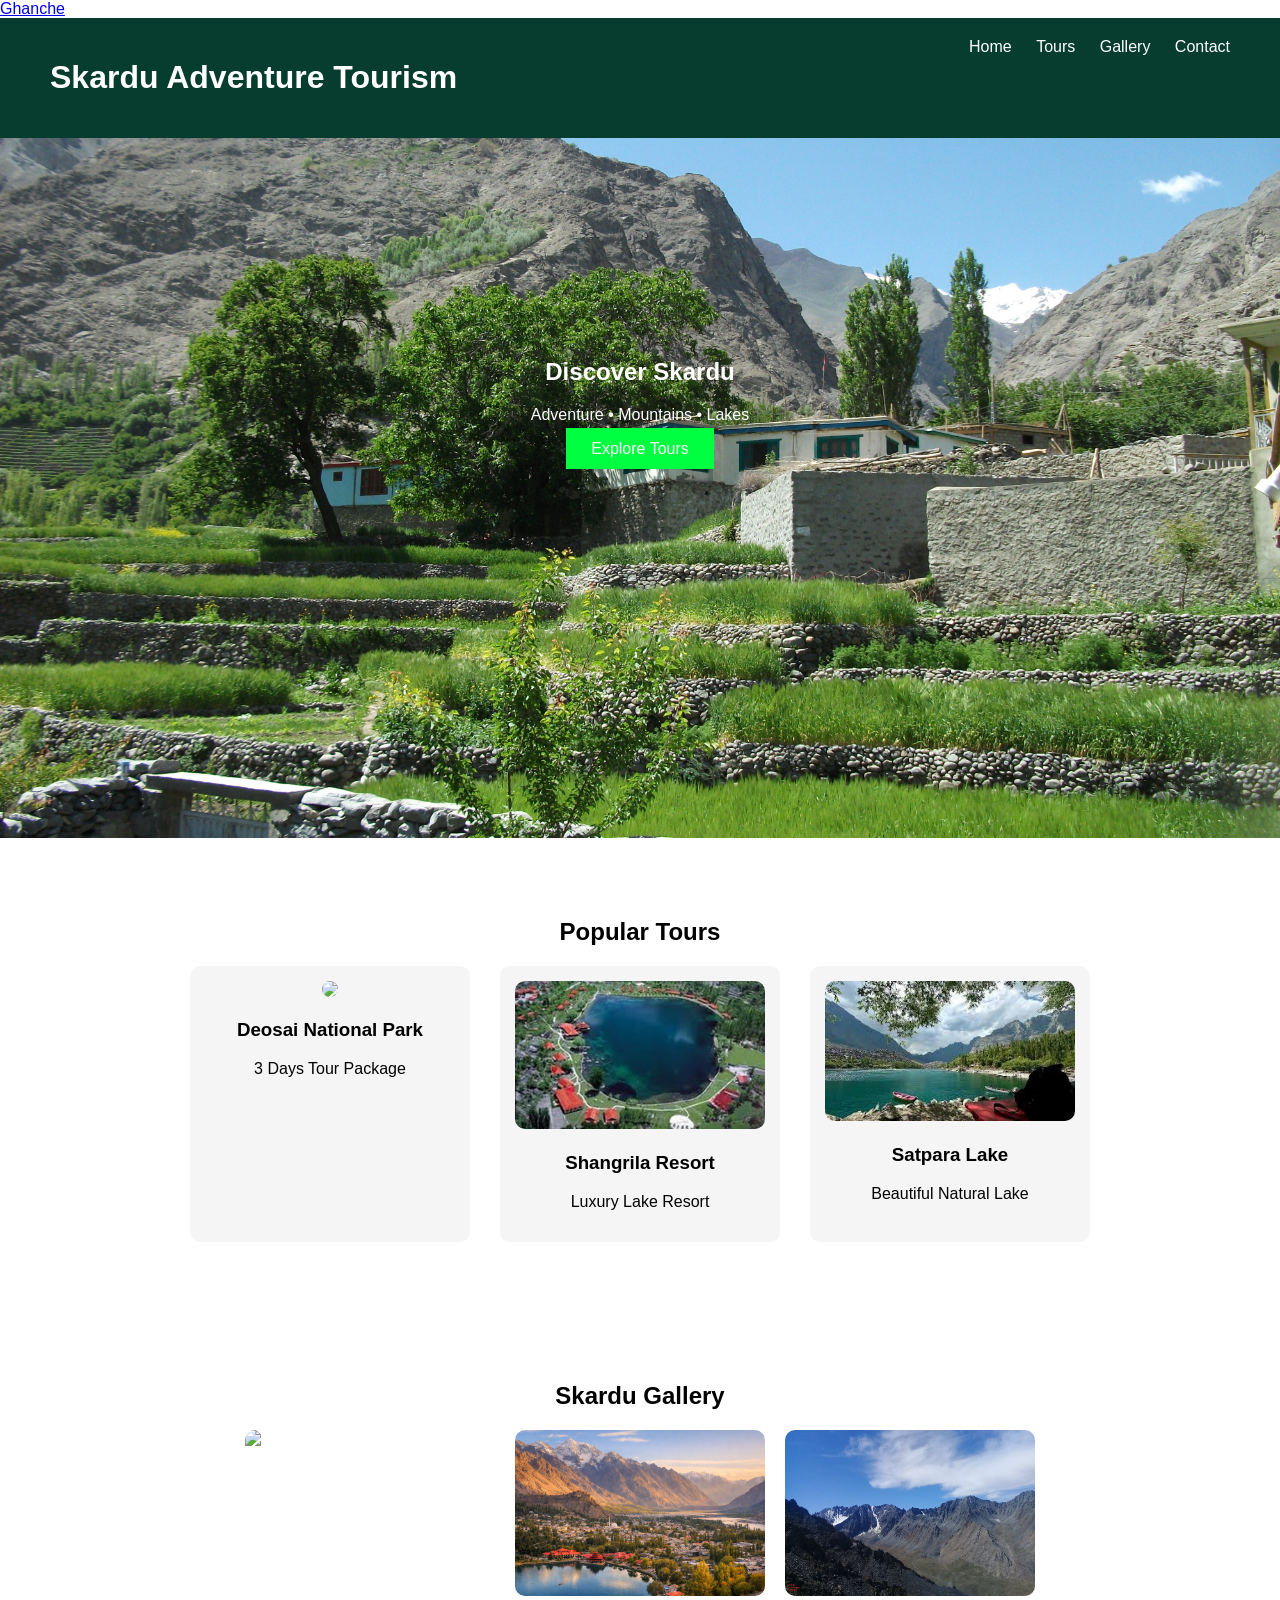
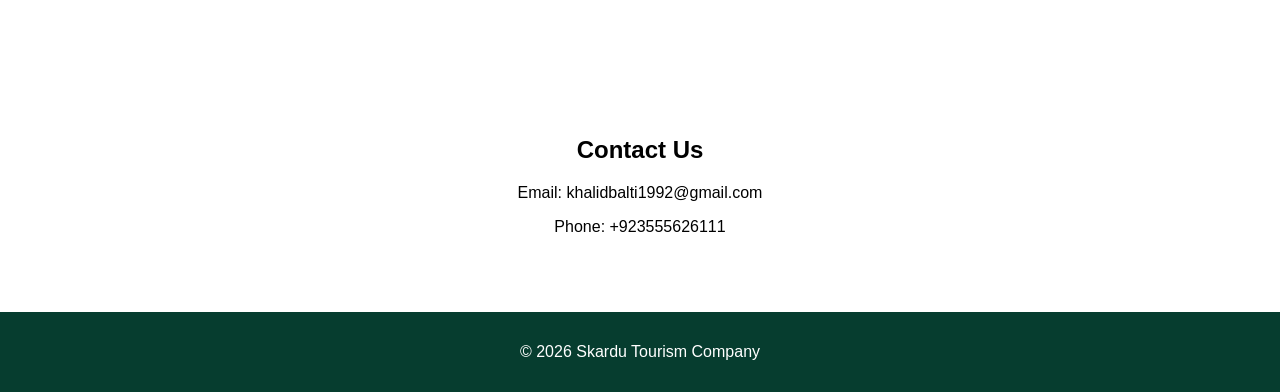
==== index.html @ 7aac6c37 "index.html" ====
<!DOCTYPE html>
<html lang="en">

<head>
<meta name="google-site-verification" content="r8pJ__NTdkcagpi7ZoNUKbEpiXbIBUnJPlx8f7ds5Cs" 
<meta name="viewport" content="width=device-width, initial-scale=1.0">

<title>Skardu Adventure Tourism</title>

<link rel="stylesheet" href="index.css">
<a href="Ghanche.html">Ghanche</a>
</head>



<body>

<header>


<h1>Skardu Adventure Tourism</h1>

<nav>
<a href="#">Home</a>
<a href="#tours">Tours</a>
<a href="#gallery">Gallery</a>
<a href="#contact">Contact</a>
</nav>

</header>


<section class="hero">

<h2>Discover Skardu</h2>

<p>Adventure • Mountains • Lakes</p>

<a href="#tours" class="btn">Explore Tours</a>

</section>

<section id="tours" class="tours">

<h2>Popular Tours</h2>

<div class="tour-grid">

<div class="tour-card">

<img src="deosai.jpg">

<h3>Deosai National Park</h3>

<p>3 Days Tour Package</p>

</div>

<div class="tour-card">

<img src="shangerila 1.jpg">

<h3>Shangrila Resort</h3>

<p>Luxury Lake Resort</p>

</div>

<div class="tour-card">

<img src="satpara lake.jpg">

<h3>Satpara Lake</h3>

<p>Beautiful Natural Lake</p>

</div>

</div>

</section>

<section id="gallery" class="gallery">

<h2>Skardu Gallery</h2>

<div class="gallery-grid">

<img src="shangrila.jpg">
<img src="skardu.png">
<img src="yugo mountain.jpg">

</div>

</section>

<section id="contact" class="contact">

<h2>Contact Us</h2>

<p>Email: khalidbalti1992@gmail.com</p>

<p>Phone: +923555626111</p>

</section>

<footer>

<p>© 2026 Skardu Tourism Company</p>

</footer>

<script src="index.js"></script>

</body>


</html>
---- index.css ----
body{
font-family:Arial;
margin:0;
}

header{
display:flex;
justify-content:space-between;
background:#063d2f;
color:white;
padding:20px 50px;
}

nav a{
margin-left:20px;
color:white;
text-decoration:none;
}

.hero{
height:500px;
background:url('yugo.JPG') center/cover;
color:white;
text-align:center;
padding-top:200px;
}

.btn{
background:rgb(0, 255, 64);
padding:12px 25px;
color:white;
text-decoration:none;
}

.tours{
padding:60px;
text-align:center;
}

.tour-grid{
display:flex;
justify-content:center;
gap:30px;
}

.tour-card{
background:#f5f5f5;
border-radius:10px;
width:250px;
padding:15px;
}

.tour-card img{
width:100%;
border-radius:10px;
}

.gallery{
padding:60px;
text-align:center;
}

.gallery-grid{
display:flex;
justify-content:center;
gap:20px;
}

.gallery img{
width:250px;
border-radius:10px;
}

.contact{
padding:60px;
text-align:center;
}

footer{
background:#063d2f;
color:white;
text-align:center;
padding:15px;
}
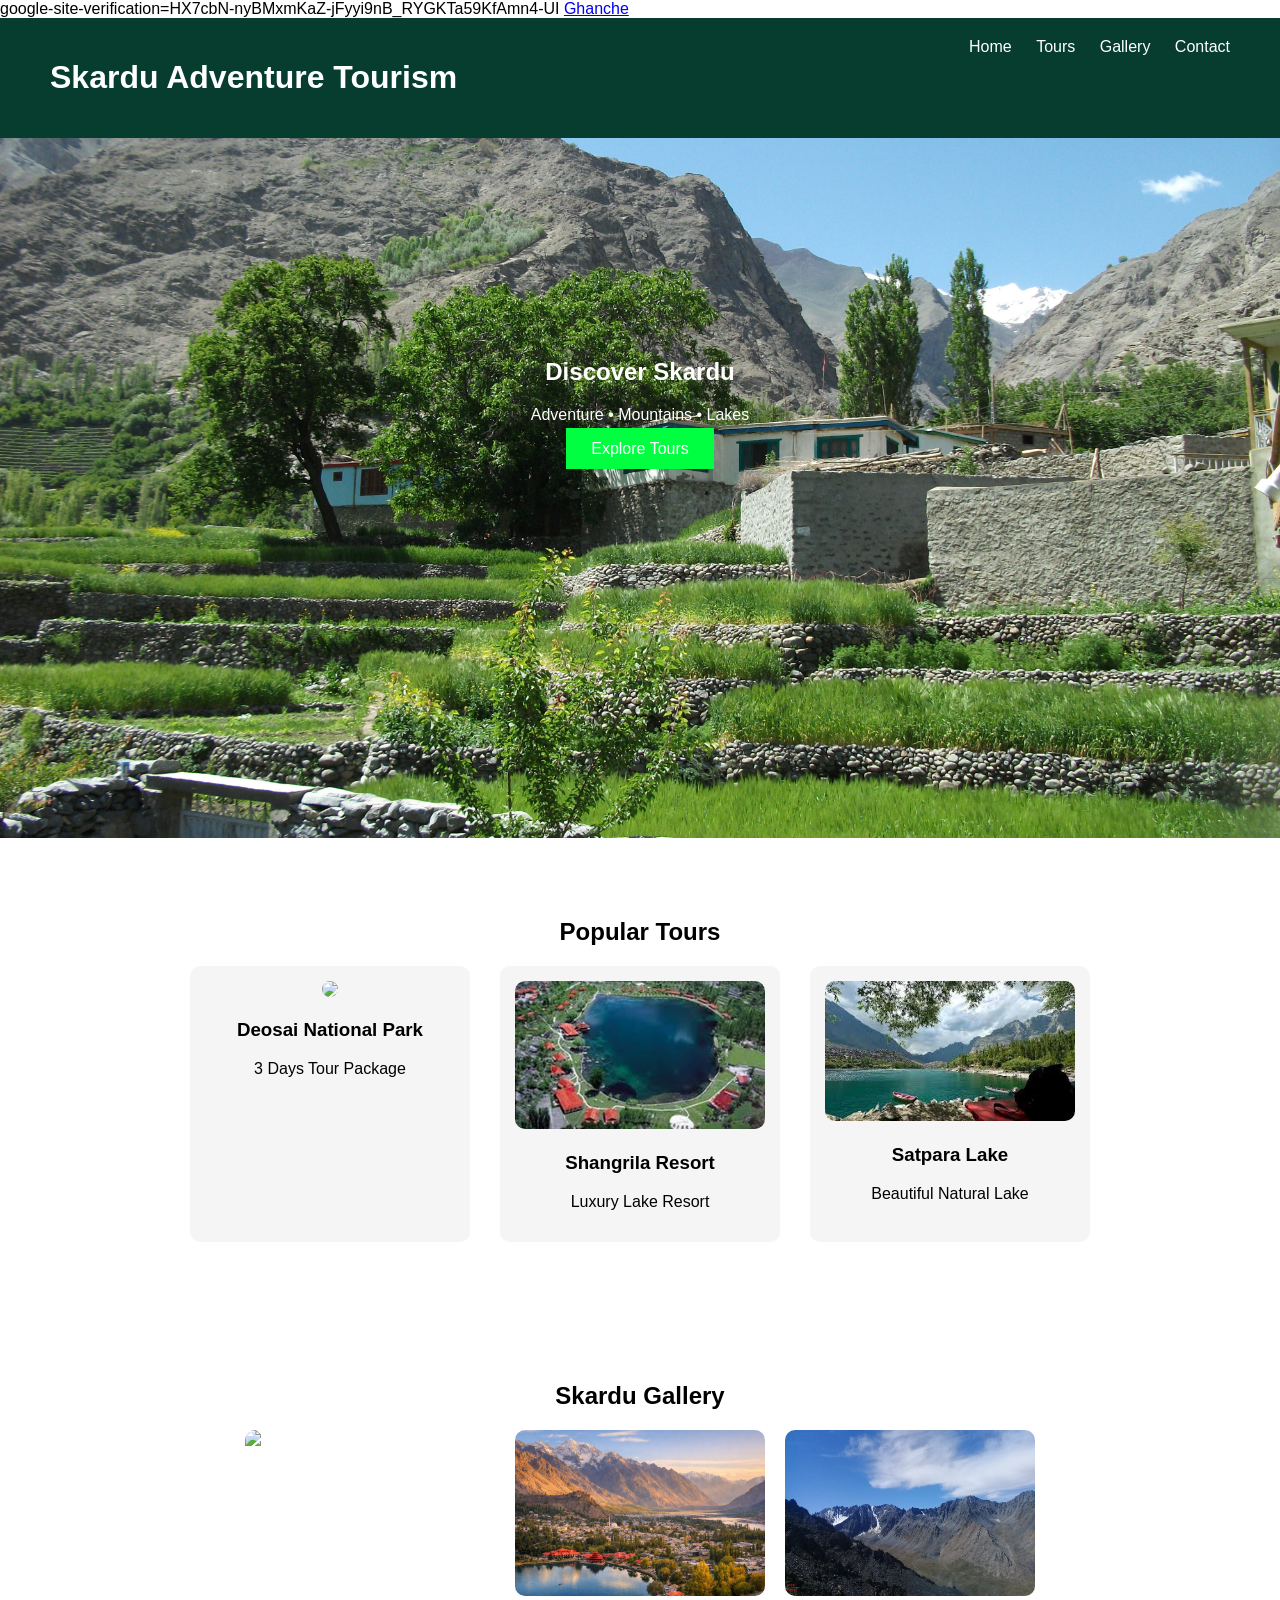
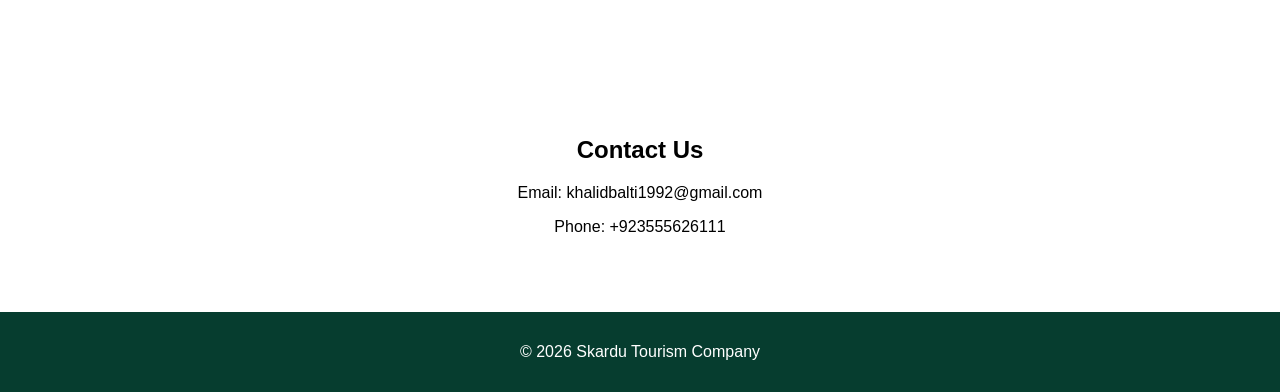
==== commit cf80b117: "index.html" ====
--- a/index.html
+++ b/index.html
@@ -2,7 +2,7 @@
 <html lang="en">
 
 <head>
-<meta name="google-site-verification" content="r8pJ__NTdkcagpi7ZoNUKbEpiXbIBUnJPlx8f7ds5Cs" 
+google-site-verification=HX7cbN-nyBMxmKaZ-jFyyi9nB_RYGKTa59KfAmn4-UI
 <meta name="viewport" content="width=device-width, initial-scale=1.0">
 
 <title>Skardu Adventure Tourism</title>
@@ -119,3 +119,4 @@
 
 
 
+
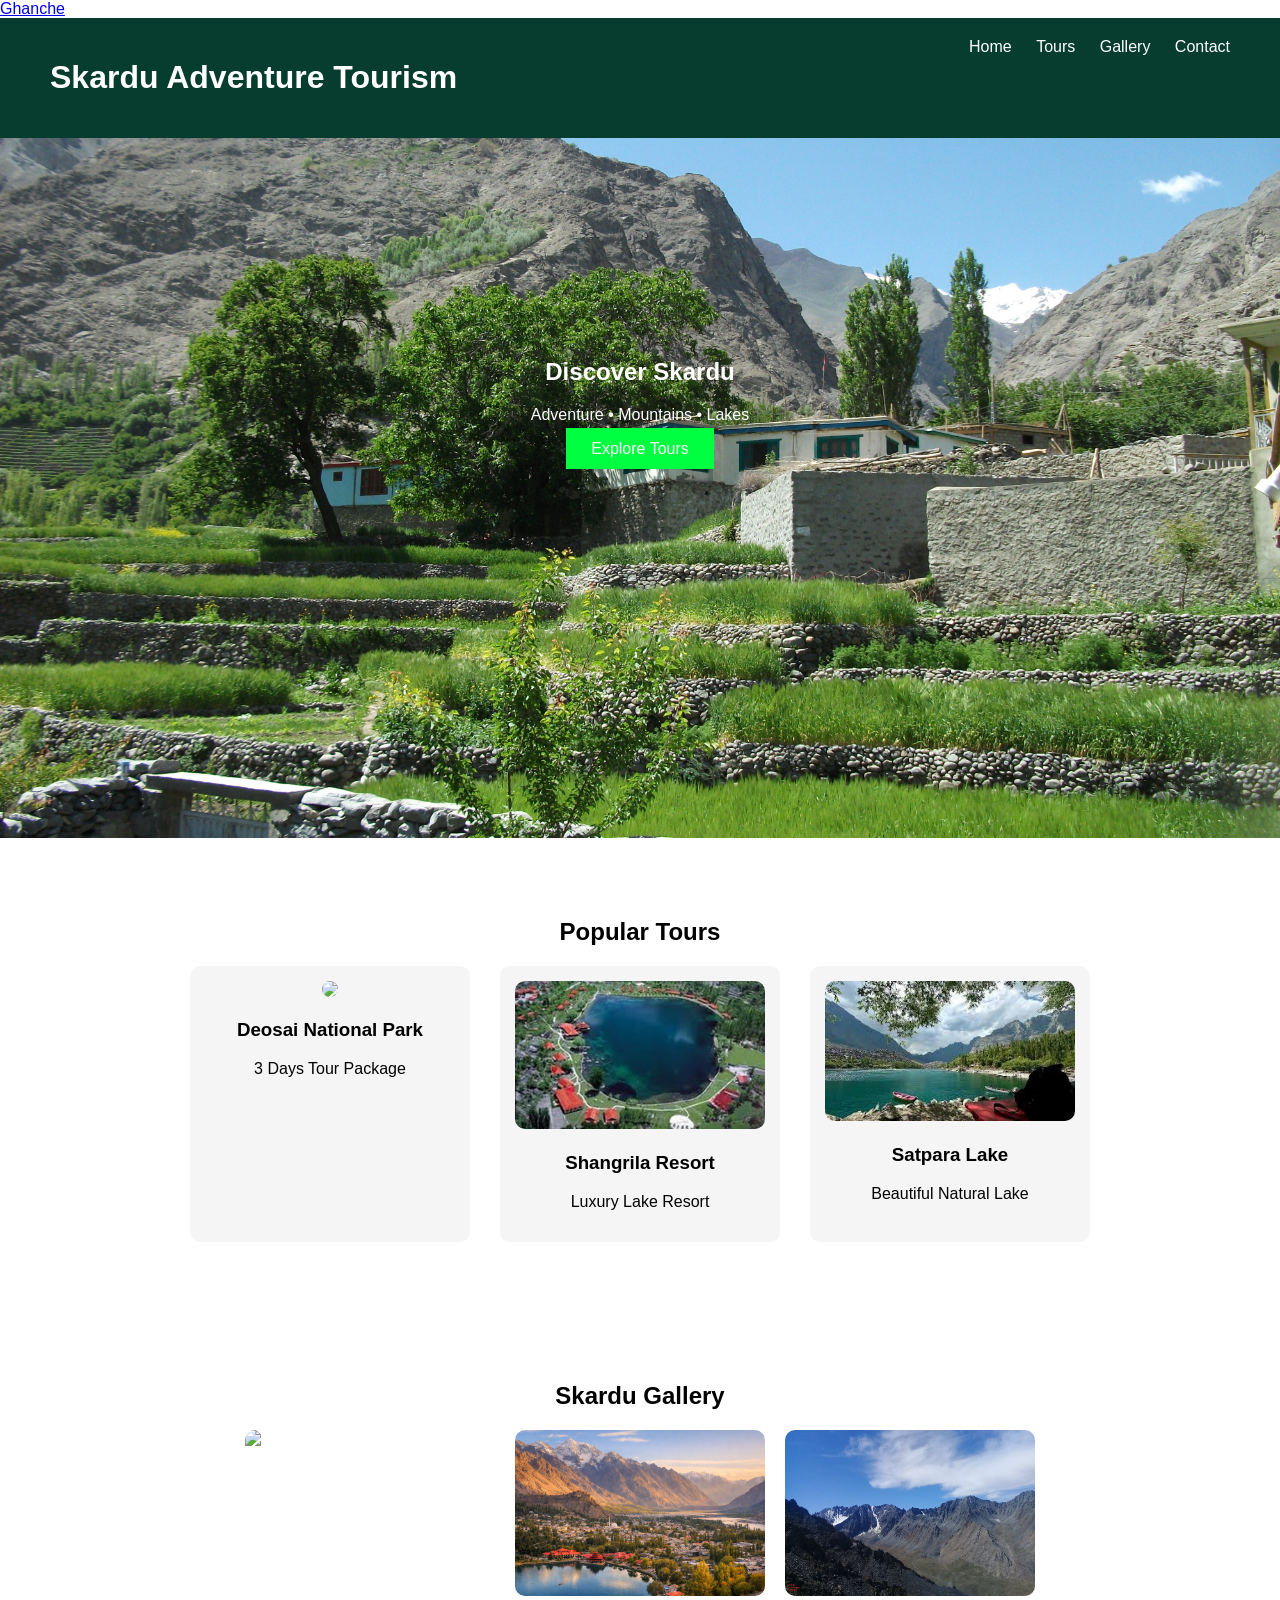
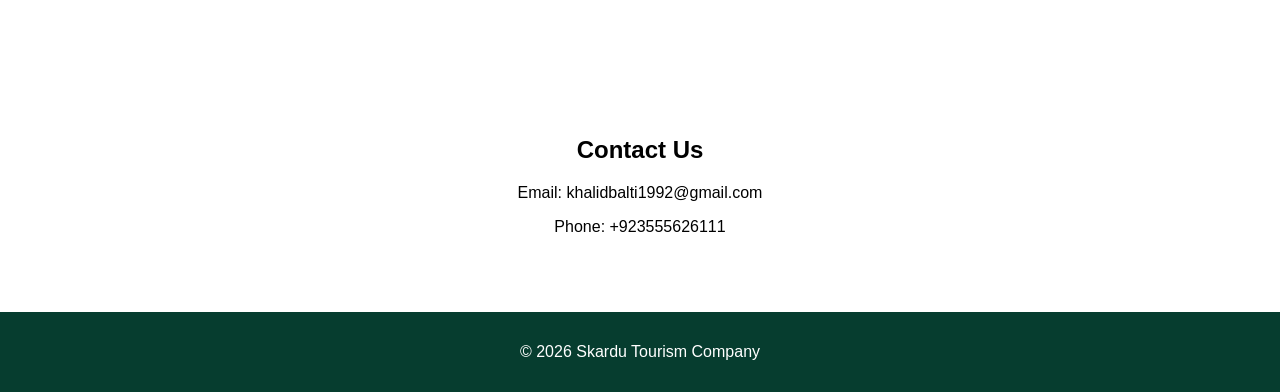
==== commit acd74e3c: "index.html" ====
--- a/index.html
+++ b/index.html
@@ -1,8 +1,8 @@
 <!DOCTYPE html>
 <html lang="en">
 
-<head>
-google-site-verification=HX7cbN-nyBMxmKaZ-jFyyi9nB_RYGKTa59KfAmn4-UI
+<head><meta name="google-site-verification" content="r8pJ__NTdkcagpi7ZoNUKbEpiXbIBUnJPlx8f7ds5Cs" />
+
 <meta name="viewport" content="width=device-width, initial-scale=1.0">
 
 <title>Skardu Adventure Tourism</title>
@@ -120,3 +120,4 @@
 
 
 
+
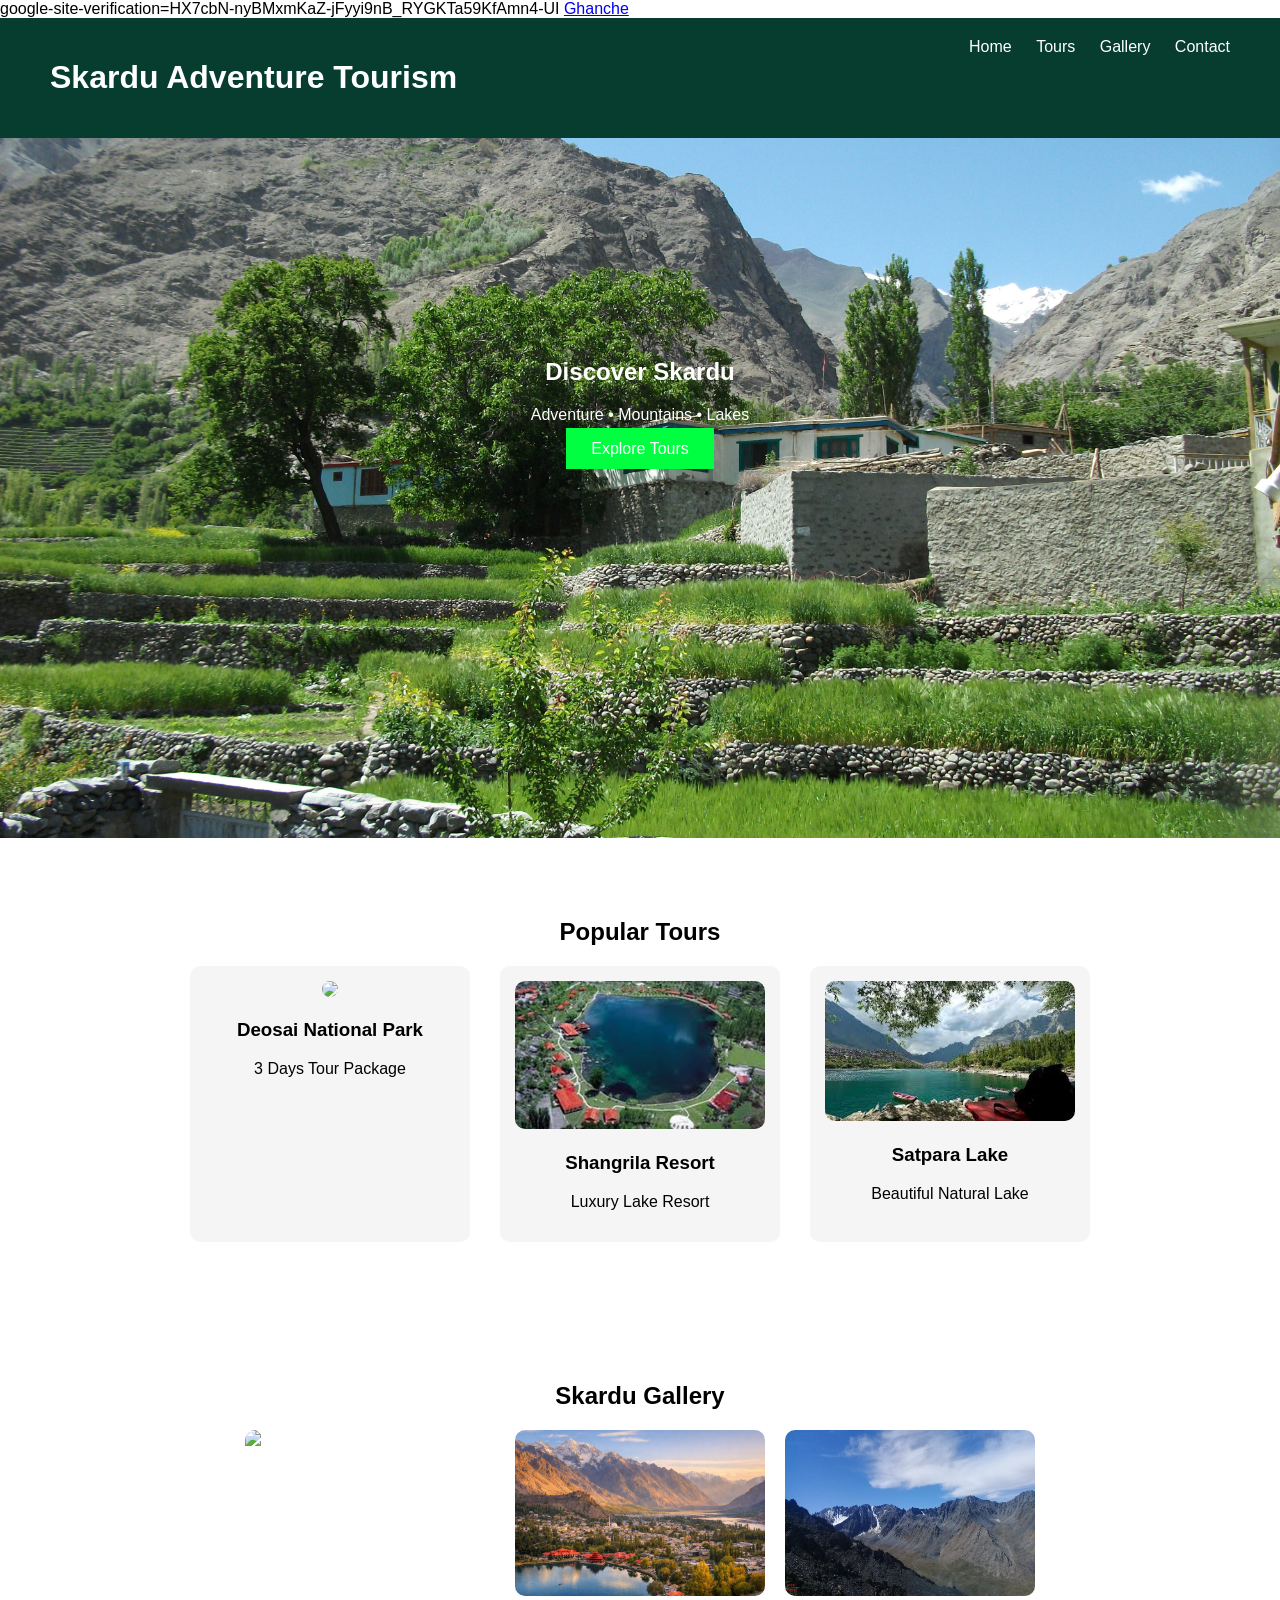
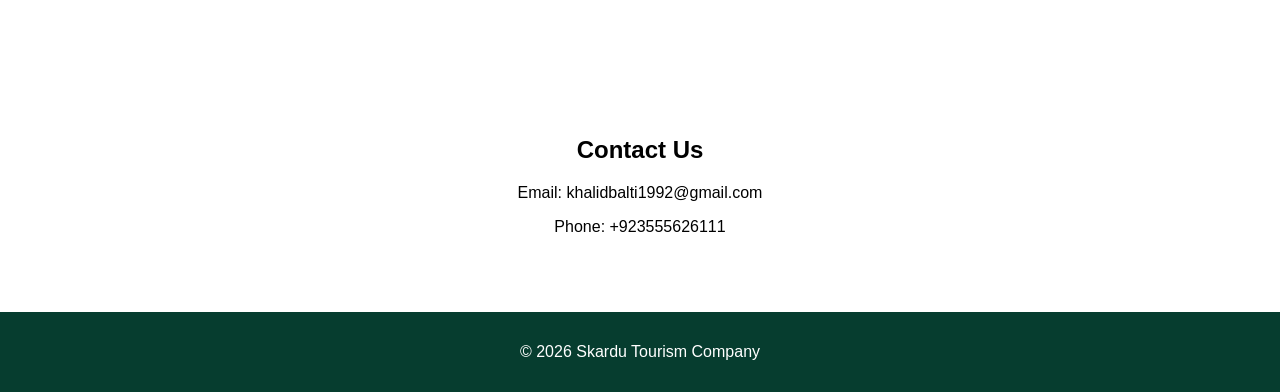
==== commit f488bfb6: "Update index.html" ====
--- a/index.html
+++ b/index.html
@@ -1,7 +1,7 @@
 <!DOCTYPE html>
 <html lang="en">
 
-<head><meta name="google-site-verification" content="r8pJ__NTdkcagpi7ZoNUKbEpiXbIBUnJPlx8f7ds5Cs" />
+<head>google-site-verification=HX7cbN-nyBMxmKaZ-jFyyi9nB_RYGKTa59KfAmn4-UI
 
 <meta name="viewport" content="width=device-width, initial-scale=1.0">
 
@@ -121,3 +121,4 @@
 
 
 
+
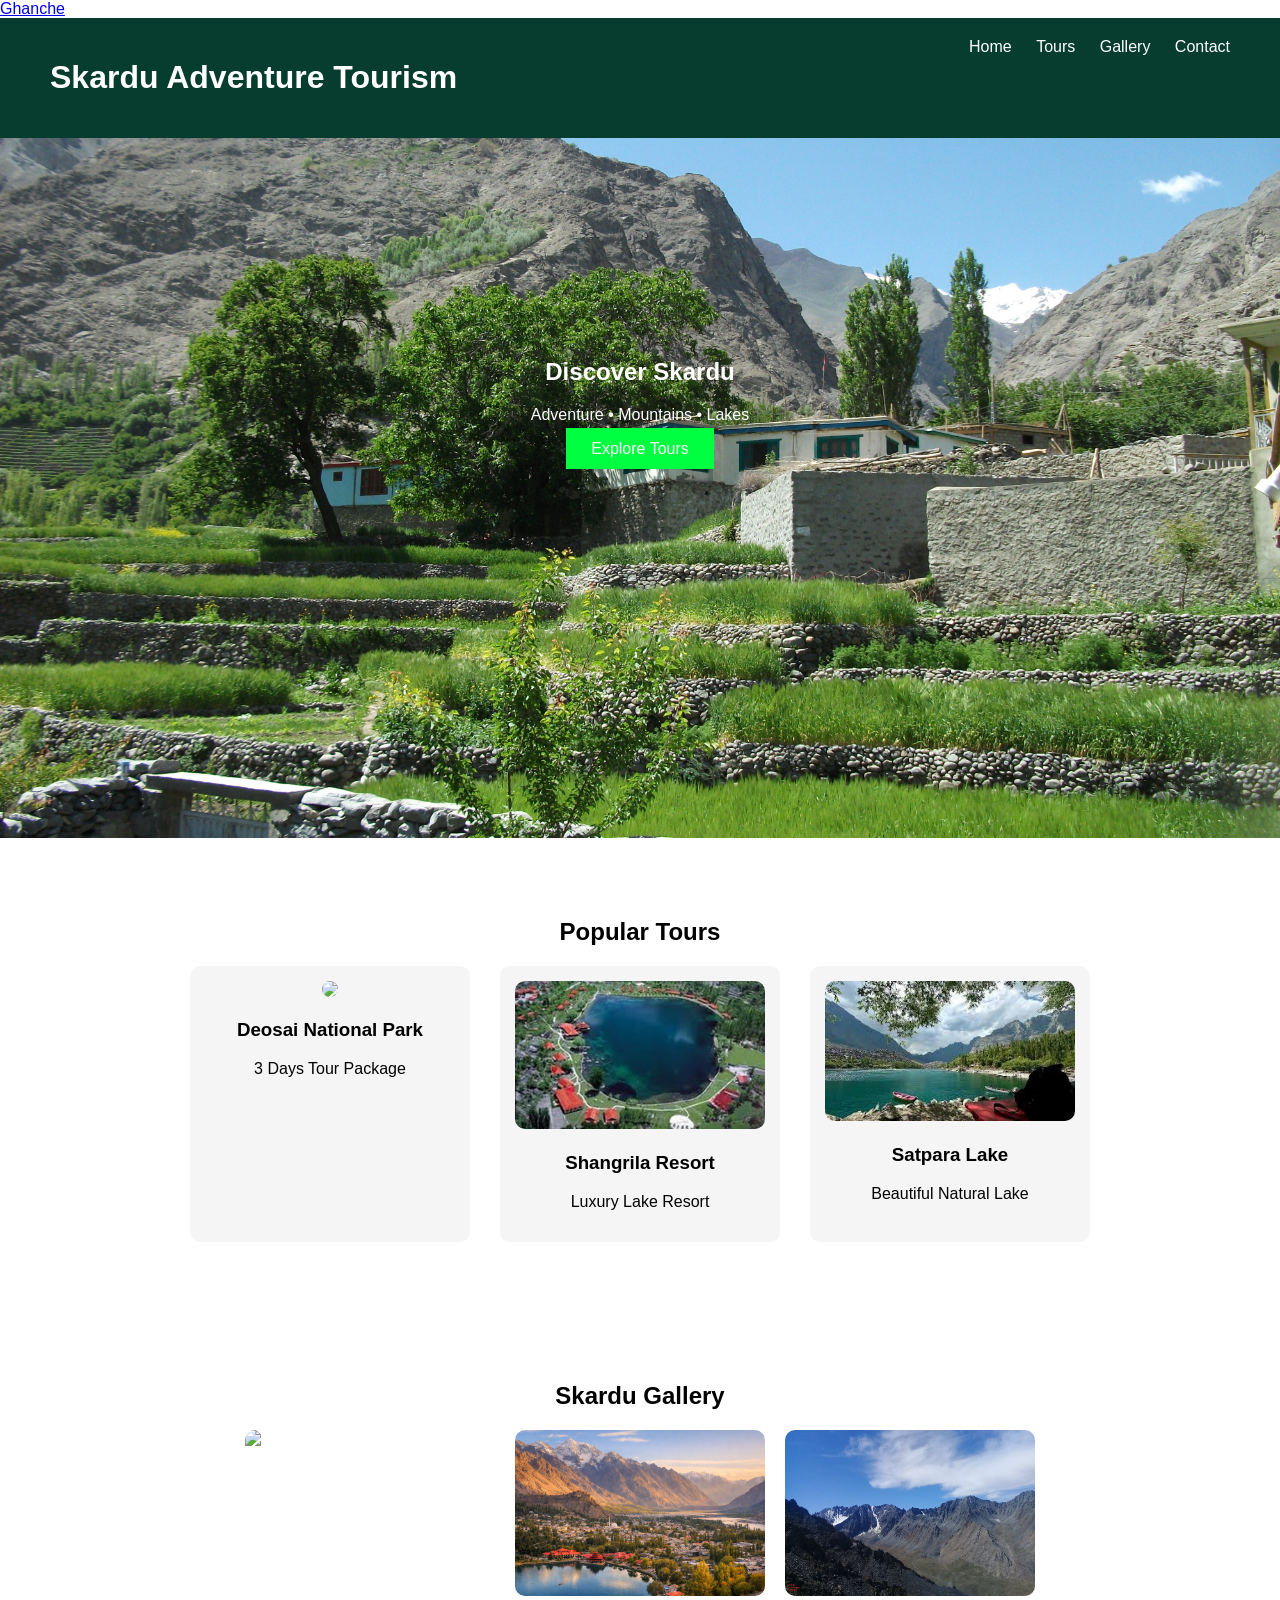
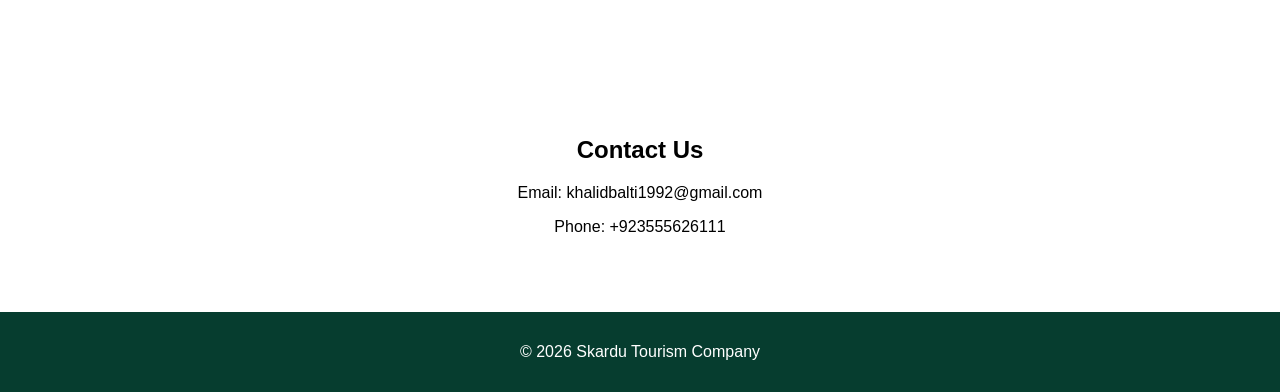
==== commit 2299aad6: "index.html" ====
--- a/index.html
+++ b/index.html
@@ -1,8 +1,9 @@
 <!DOCTYPE html>
 <html lang="en">
 
-<head>google-site-verification=HX7cbN-nyBMxmKaZ-jFyyi9nB_RYGKTa59KfAmn4-UI
-
+<head>
+<meta name="google-site-verification" content="r8pJ__NTdkcagpi7ZoNUKbEpiXbIBUnJPlx8f7ds5Cs" />
+  <meat chareset="UTF-8">
 <meta name="viewport" content="width=device-width, initial-scale=1.0">
 
 <title>Skardu Adventure Tourism</title>
@@ -122,3 +123,4 @@
 
 
 
+
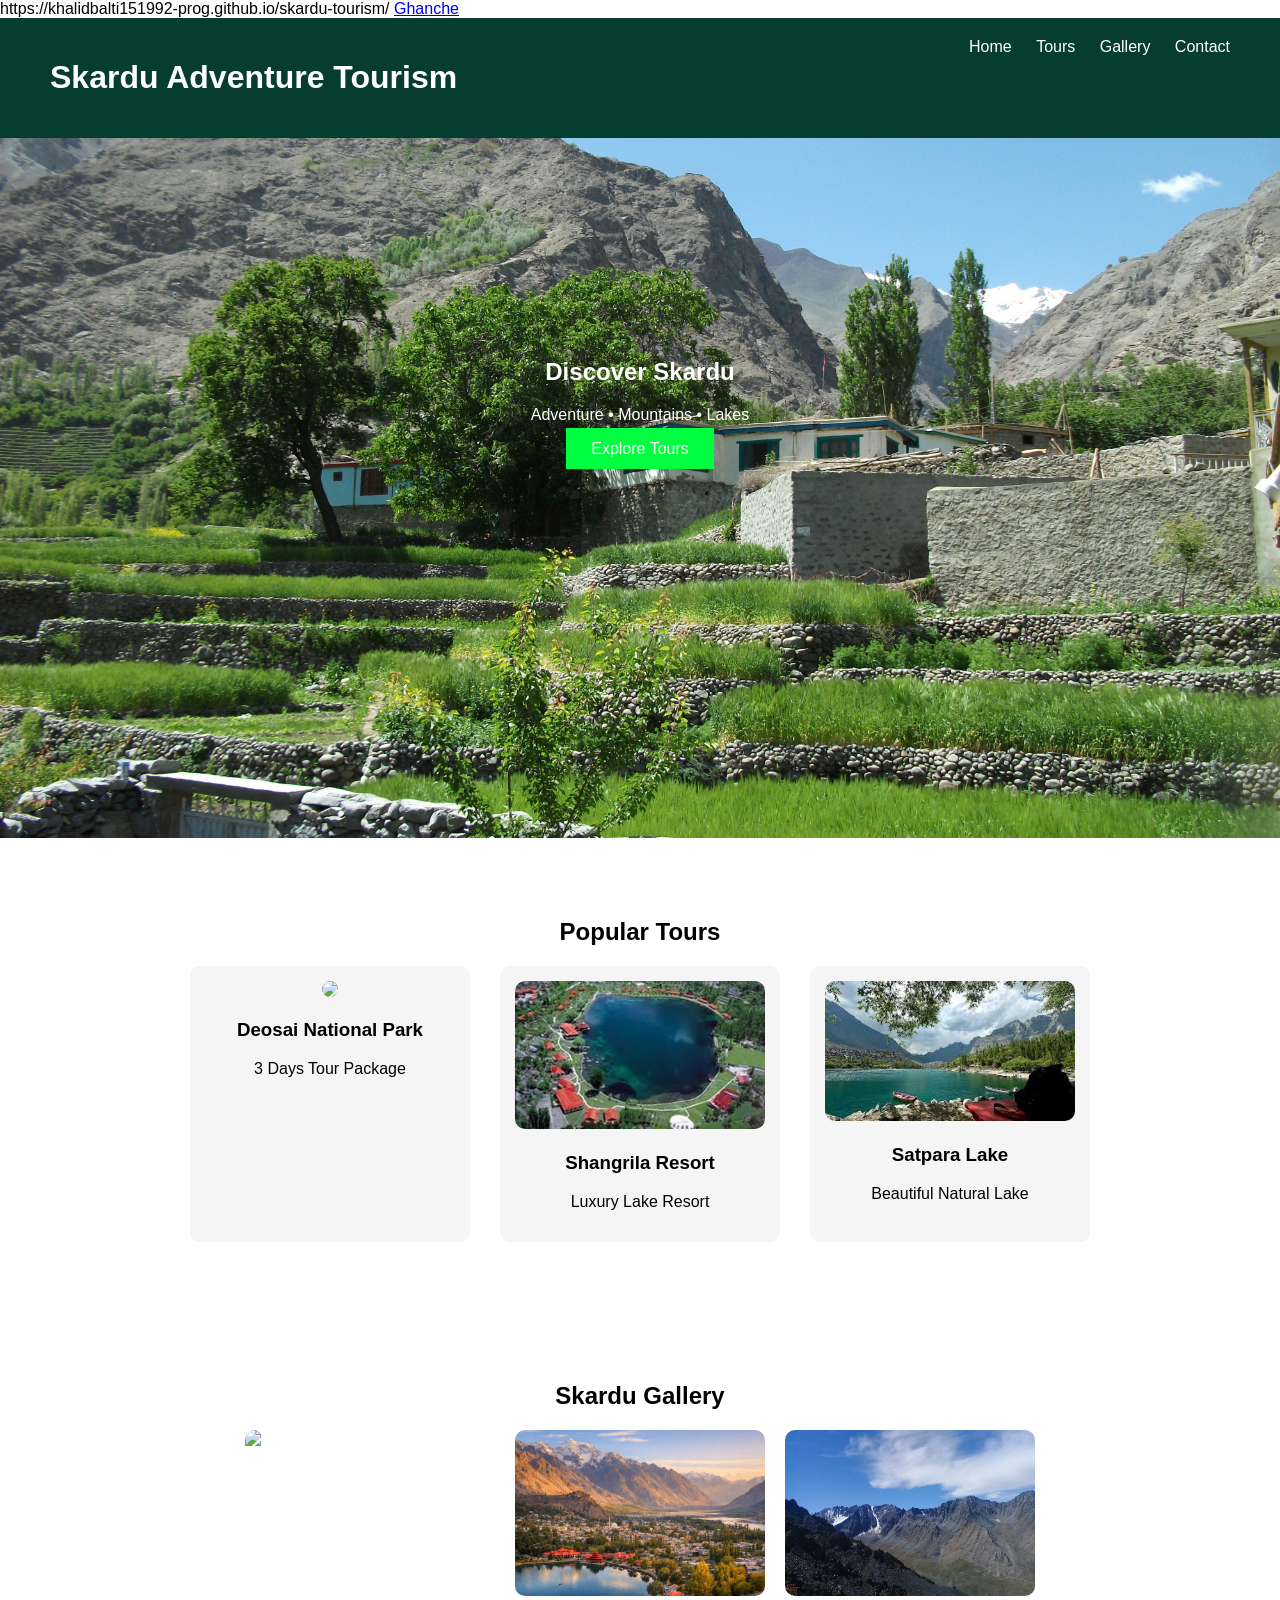
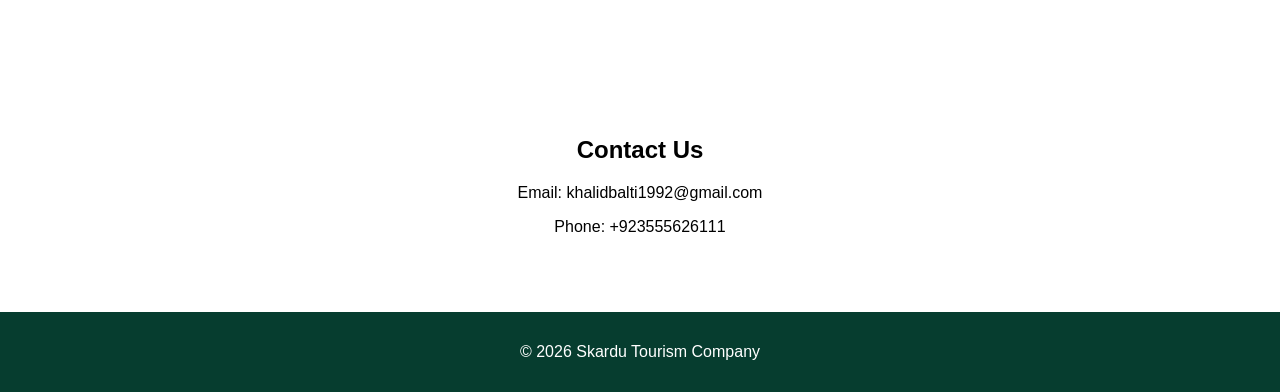
==== commit e45e7db7: "index.html" ====
--- a/index.html
+++ b/index.html
@@ -2,7 +2,7 @@
 <html lang="en">
 
 <head>
-<meta name="google-site-verification" content="r8pJ__NTdkcagpi7ZoNUKbEpiXbIBUnJPlx8f7ds5Cs" />
+https://khalidbalti151992-prog.github.io/skardu-tourism/
   <meat chareset="UTF-8">
 <meta name="viewport" content="width=device-width, initial-scale=1.0">
 
@@ -124,3 +124,4 @@
 
 
 
+
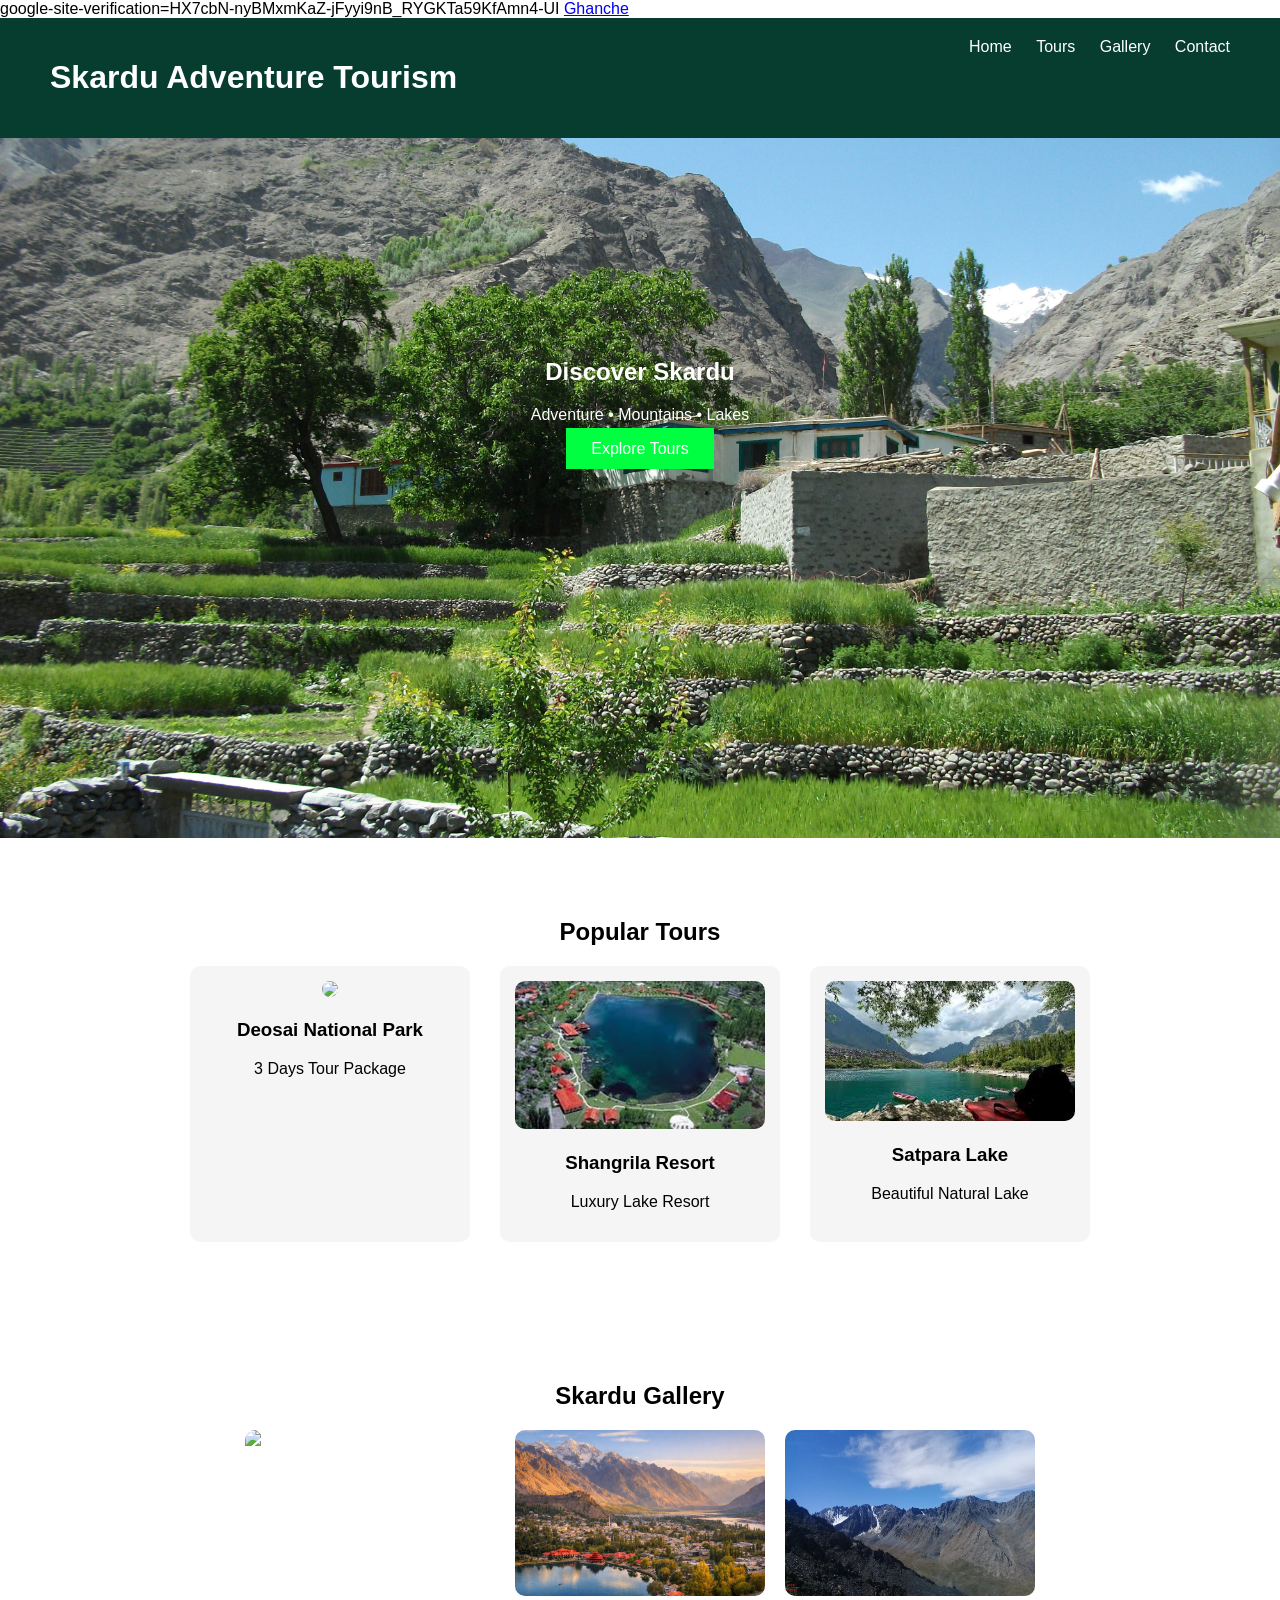
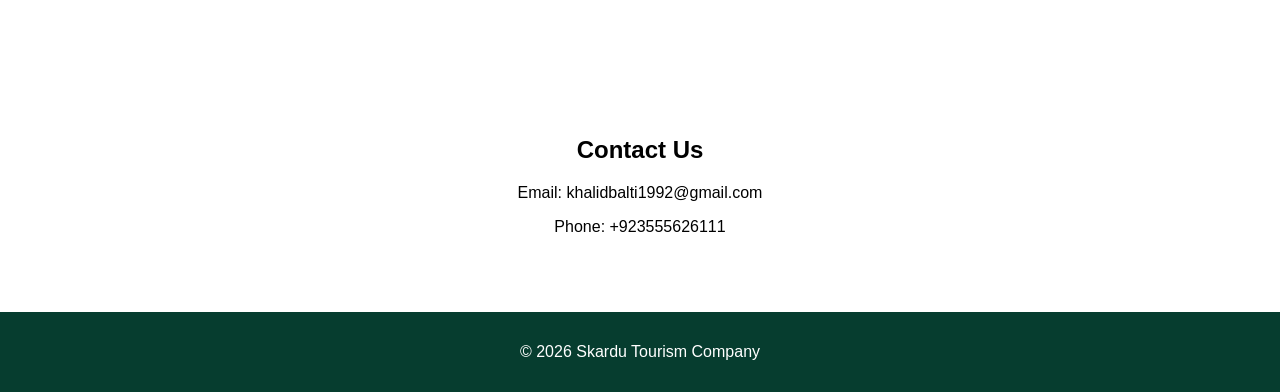
==== commit d0128faa: "index.html" ====
--- a/index.html
+++ b/index.html
@@ -2,7 +2,7 @@
 <html lang="en">
 
 <head>
-https://khalidbalti151992-prog.github.io/skardu-tourism/
+google-site-verification=HX7cbN-nyBMxmKaZ-jFyyi9nB_RYGKTa59KfAmn4-UI
   <meat chareset="UTF-8">
 <meta name="viewport" content="width=device-width, initial-scale=1.0">
 
@@ -125,3 +125,4 @@
 
 
 
+
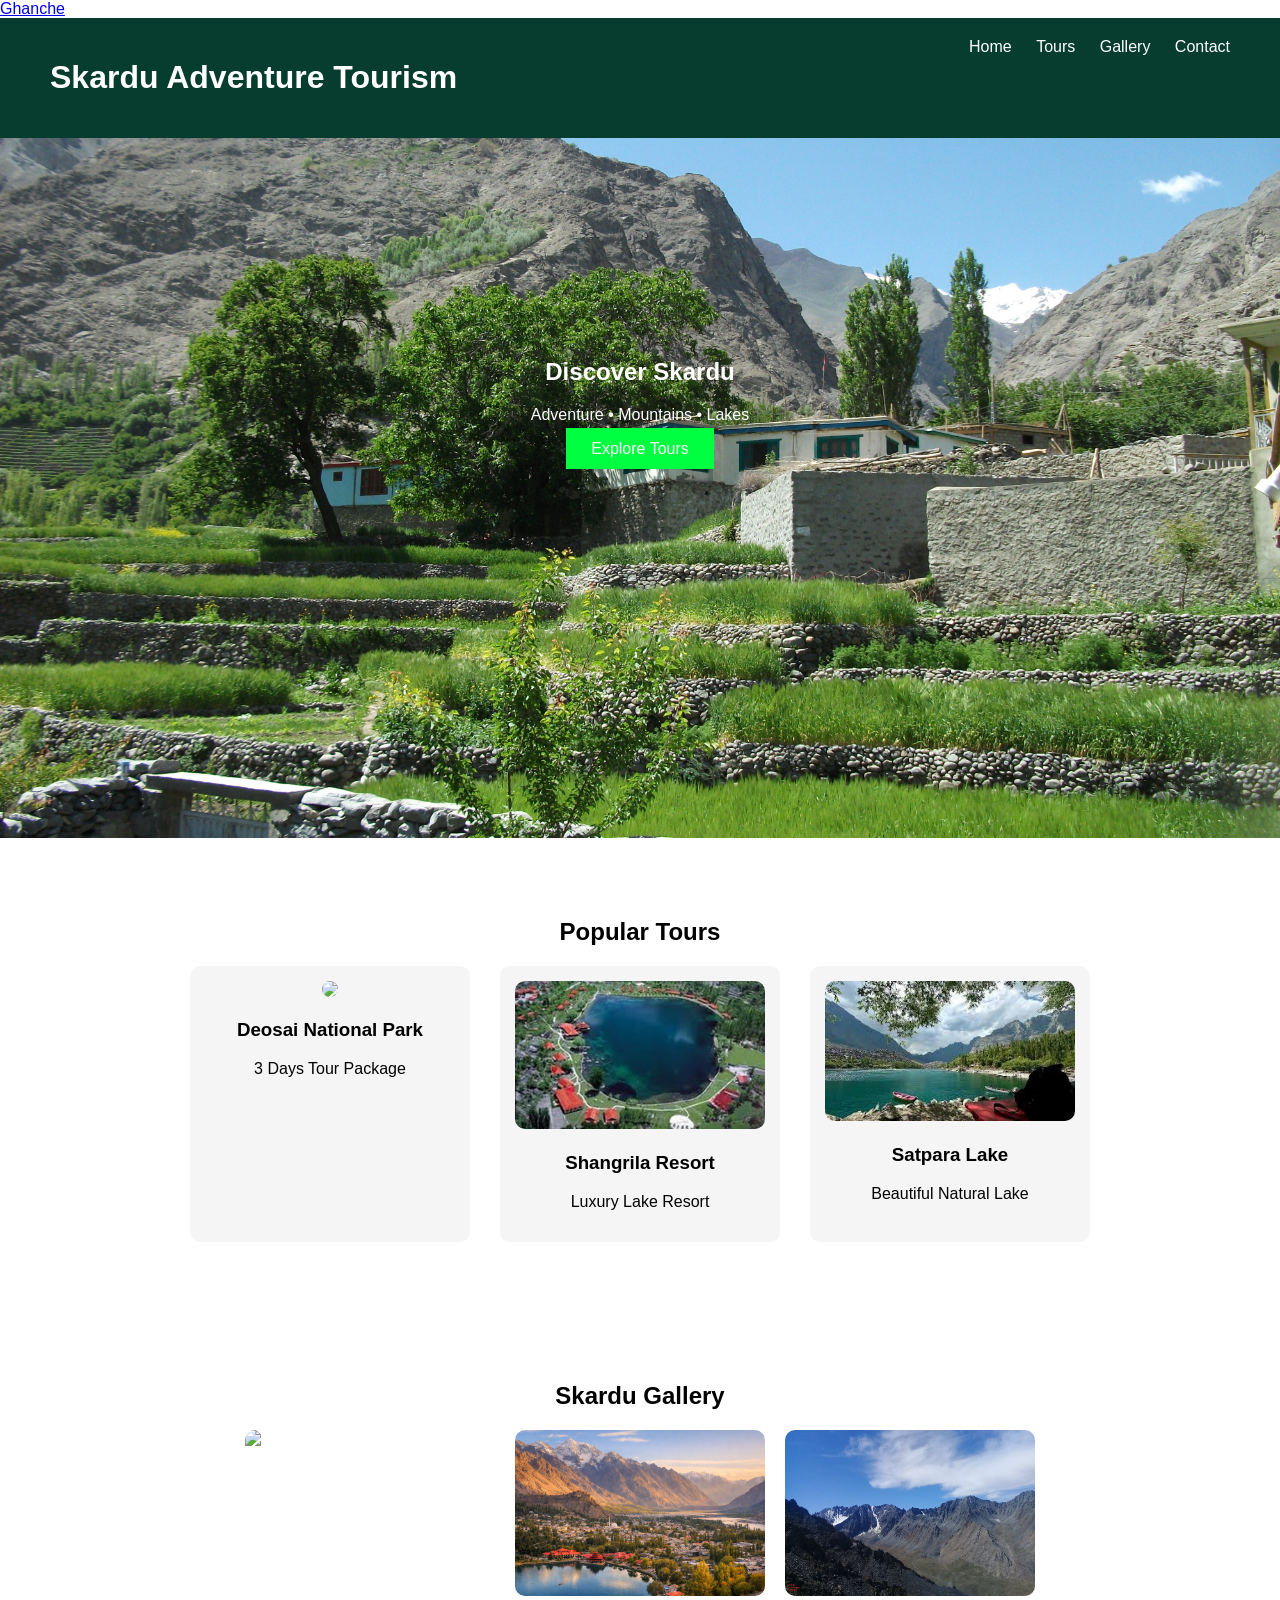
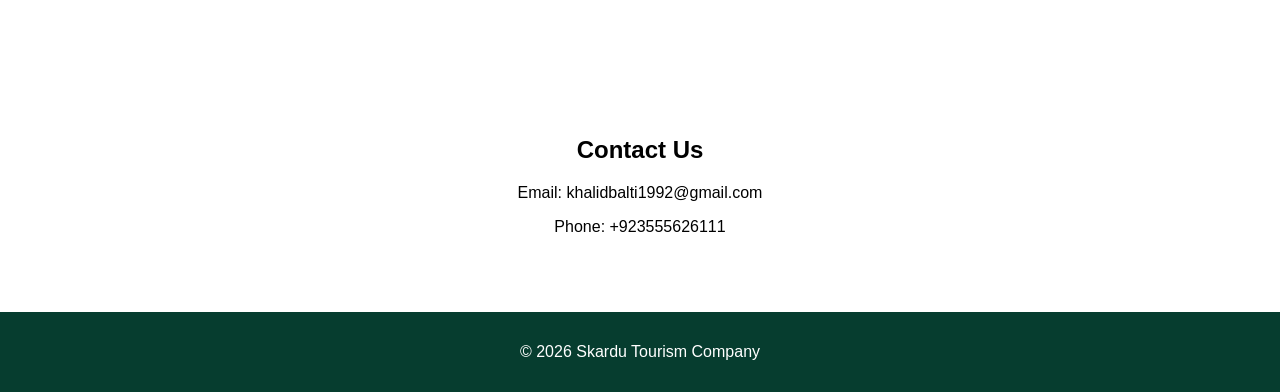
==== commit e8ccc49e: "Update index.html" ====
--- a/index.html
+++ b/index.html
@@ -2,7 +2,7 @@
 <html lang="en">
 
 <head>
-google-site-verification=HX7cbN-nyBMxmKaZ-jFyyi9nB_RYGKTa59KfAmn4-UI
+<meta name="google-site-verification" content="r8pJ__NTdkcagpi7ZoNUKbEpiXbIBUnJPlx8f7ds5Cs" />
   <meat chareset="UTF-8">
 <meta name="viewport" content="width=device-width, initial-scale=1.0">
 
@@ -126,3 +126,4 @@
 
 
 
+
